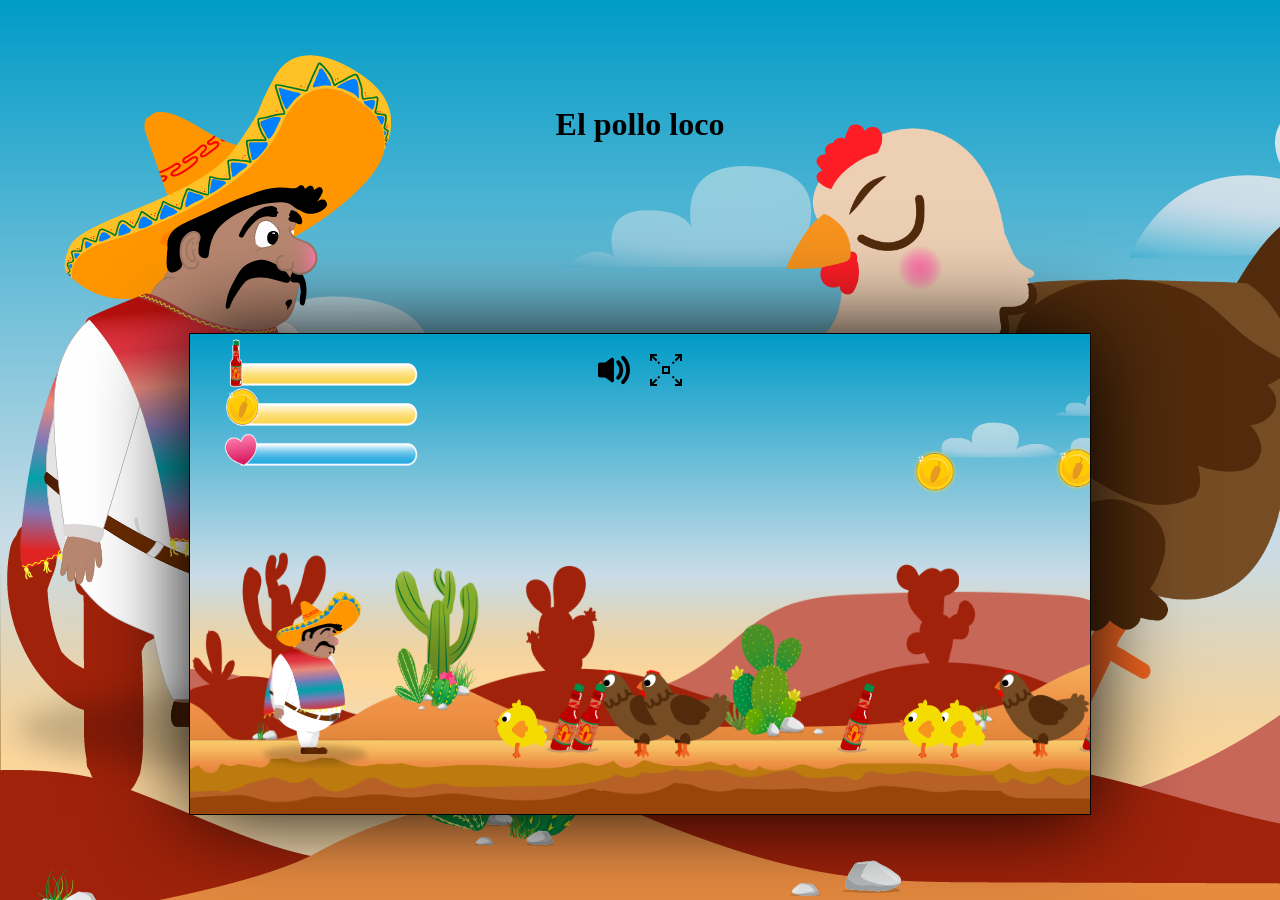
==== index.html @ 883780c0 "background styling" ====
<!DOCTYPE html>
<html lang="en">

<head>
    <meta charset="UTF-8">
    <meta http-equiv="X-UA-Compatible" content="IE=edge">
    <meta name="viewport" content="width=device-width, initial-scale=1.0">
    <title>El pollo loco</title>
    <link rel="stylesheet" href="style.css">
    <script src="models/drawable-object.class.js"></script>
    <script src="models/movable-object.class.js"></script>
    <script src="models/chicken.class.js"></script>
    <script src="models/small-chicken.class.js"></script>
    <script src="models/character.class.js"></script>
    <script src="models/status-bar-health.class.js"></script>
    <script src="models/status-bar-bottles.class.js"></script>
    <script src="models/status-bar-coins.class.js"></script>
    <script src="models/status-bar-endboss.class.js"></script>
    <script src="models/throwable-object.class.js"></script>
    <script src="models/cloud.class.js"></script>
    <script src="models/world.class.js"></script>
    <script src="models/background-object.class.js"></script>
    <script src="models/keyboard.class.js"></script>
    <script src="models/bottle.class.js"></script>
    <script src="models/coins.class.js"></script>
    <script src="models/endboss.class.js"></script>
    <script src="js/game.js"></script>
    <script src="models/level.class.js"></script>
    <script src="levels/level1.js"></script>
</head>

<body  onload="initLevel(), init()"; background='img/5_background/first_half_background.png'>
    <h1 class="title">El pollo loco</h1>
    <div class="fullscreen" id="fullscreen">
        <img class="pepeBackground" src="img/2_character_pepe/1_idle/idle/I-1.png" alt="">
        <img class="endbossBackground" src="img/4_enemie_boss_chicken/3_attack/G20.png" alt="">
        <div class="container" id="container">
        <canvas class="canvas" id="canvas" width="900px" height="480px"></canvas>
        <div class="overlay"></div>
        <div class="overlay"></div>
        <div class="overlay">
            <div class="icons">
                <img src="img/audio-speaker-on.png" alt="">
                <img id="fullscreenImg" onclick="toggleFullscreen()" src="img/fullscreen.png" alt="">
            </div>
        </div>
        </div>
    </div>
</body>



</html>
---- style.css ----
body {
    display: flex;
    flex-direction: column;
    align-items: center;
    margin: 0;
    padding: 0;
    justify-content: space-around;
    height: 100vh;
    overflow: hidden;
}
.d-none{
    display: none;
}
canvas {
    position: absolute;
    top: 0;
    left: 0;
    width: 900px;
    height: 480px;
}


.container{
    position: relative;
    width: 900px;
    height: 480px;
    box-shadow: rgb(0, 0, 0) 0px 0px 86px;
    border: 1px solid black;
}

.overlay {
    position: absolute;
    top: 0;
    left: 0;
    width: 100%;
    height: 100%;
}



.icons {
    position: absolute;
    display: flex;
    top: 20px;
    left: 50%;
    transform: translateX(-50%);
    gap: 20px;
}

.icons img{
    cursor: pointer;
}
.fullscreen{
    position: relative;
}
.pepeBackground{
    position: absolute;
    top: -746px;
    left: -265px;
    z-index: -1;
}

.endbossBackground{
    position: absolute;
    top: -340px;
    left: 552px;
    z-index: -1;
    height: 744px;
}

/* Smartphones */
@media only screen and (max-width: 1000px) {
    canvas {
        width: 100%;
    }
}

/* Smartphones -------- */
@media only screen and (max-height: 480px) {
    canvas {
        height: 100vh;
    }

    .title {
        display: none;
    }
}
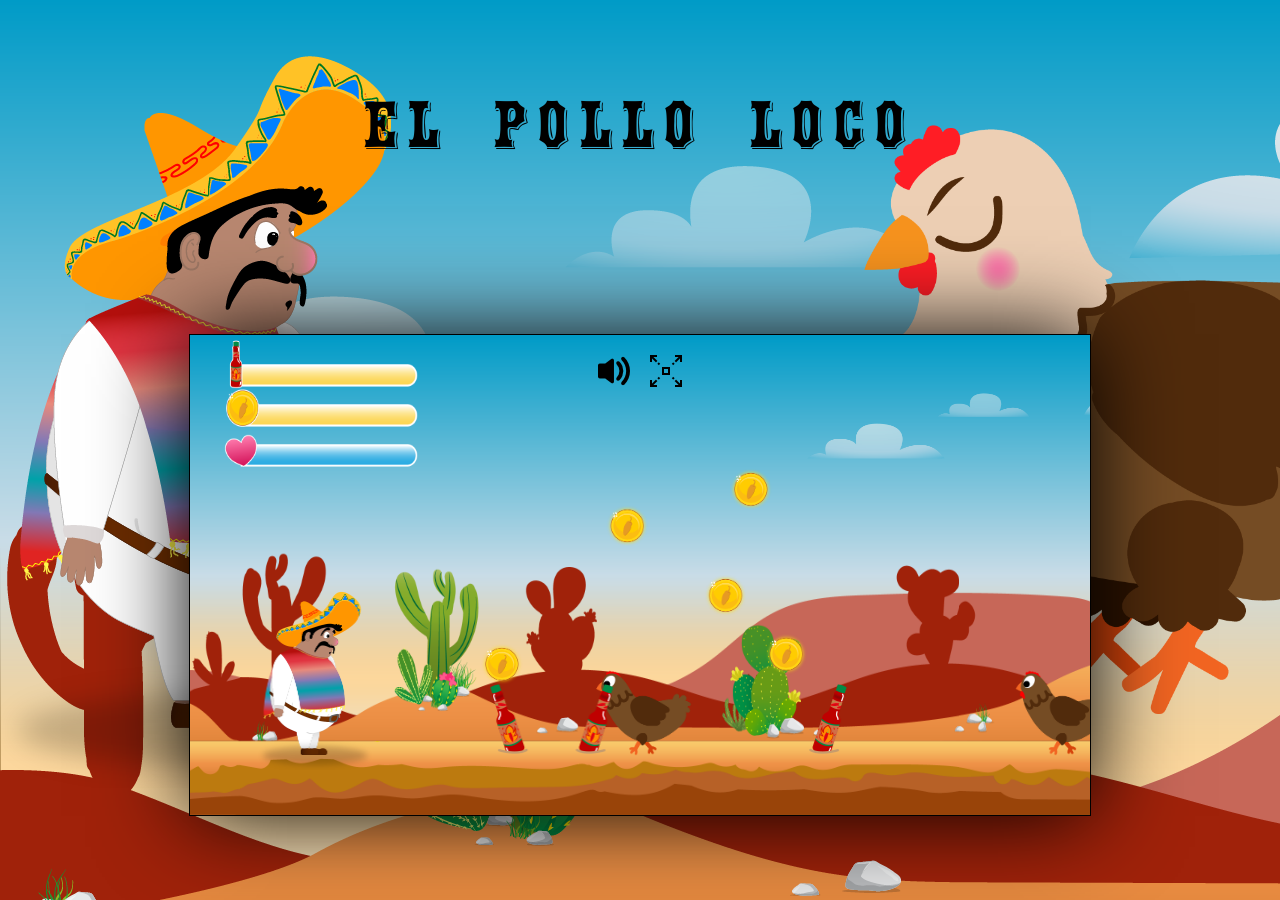
==== commit 8c3cebca: "headline font and styling" ====
--- a/index.html
+++ b/index.html
@@ -7,6 +7,7 @@
     <meta name="viewport" content="width=device-width, initial-scale=1.0">
     <title>El pollo loco</title>
     <link rel="stylesheet" href="style.css">
+    <link rel="stylesheet" href="fonts/stylesheet.css">
     <script src="models/drawable-object.class.js"></script>
     <script src="models/movable-object.class.js"></script>
     <script src="models/chicken.class.js"></script>
@@ -32,8 +33,8 @@
 <body  onload="initLevel(), init()"; background='img/5_background/first_half_background.png'>
     <h1 class="title">El pollo loco</h1>
     <div class="fullscreen" id="fullscreen">
-        <img class="pepeBackground" src="img/2_character_pepe/1_idle/idle/I-1.png" alt="">
-        <img class="endbossBackground" src="img/4_enemie_boss_chicken/3_attack/G20.png" alt="">
+        <img id="pepeBackground" class="pepeBackground" src="img/2_character_pepe/1_idle/idle/I-1.png" alt="">
+        <img id="endbossBackground" class="endbossBackground" src="img/4_enemie_boss_chicken/3_attack/G20.png" alt="">
         <div class="container" id="container">
         <canvas class="canvas" id="canvas" width="900px" height="480px"></canvas>
         <div class="overlay"></div>
--- a/style.css
+++ b/style.css
@@ -11,6 +11,13 @@
 .d-none{
     display: none;
 }
+.title{    font-family: montagueregular;
+    font-size: 68px;
+    margin: 0;
+    letter-spacing: 10px;
+    font-weight: normal;
+}
+
 canvas {
     position: absolute;
     top: 0;
@@ -63,7 +70,7 @@
 .endbossBackground{
     position: absolute;
     top: -340px;
-    left: 552px;
+    left: 630px;
     z-index: -1;
     height: 744px;
 }
--- a/fonts/stylesheet.css
+++ b/fonts/stylesheet.css
@@ -0,0 +1,12 @@
+/*! Generated by Font Squirrel (https://www.fontsquirrel.com) on May 22, 2023 */
+
+
+
+@font-face {
+    font-family: 'montagueregular';
+    src: url('montague-webfont.woff2') format('woff2'),
+         url('montague-webfont.woff') format('woff');
+    font-weight: normal;
+    font-style: normal;
+
+}
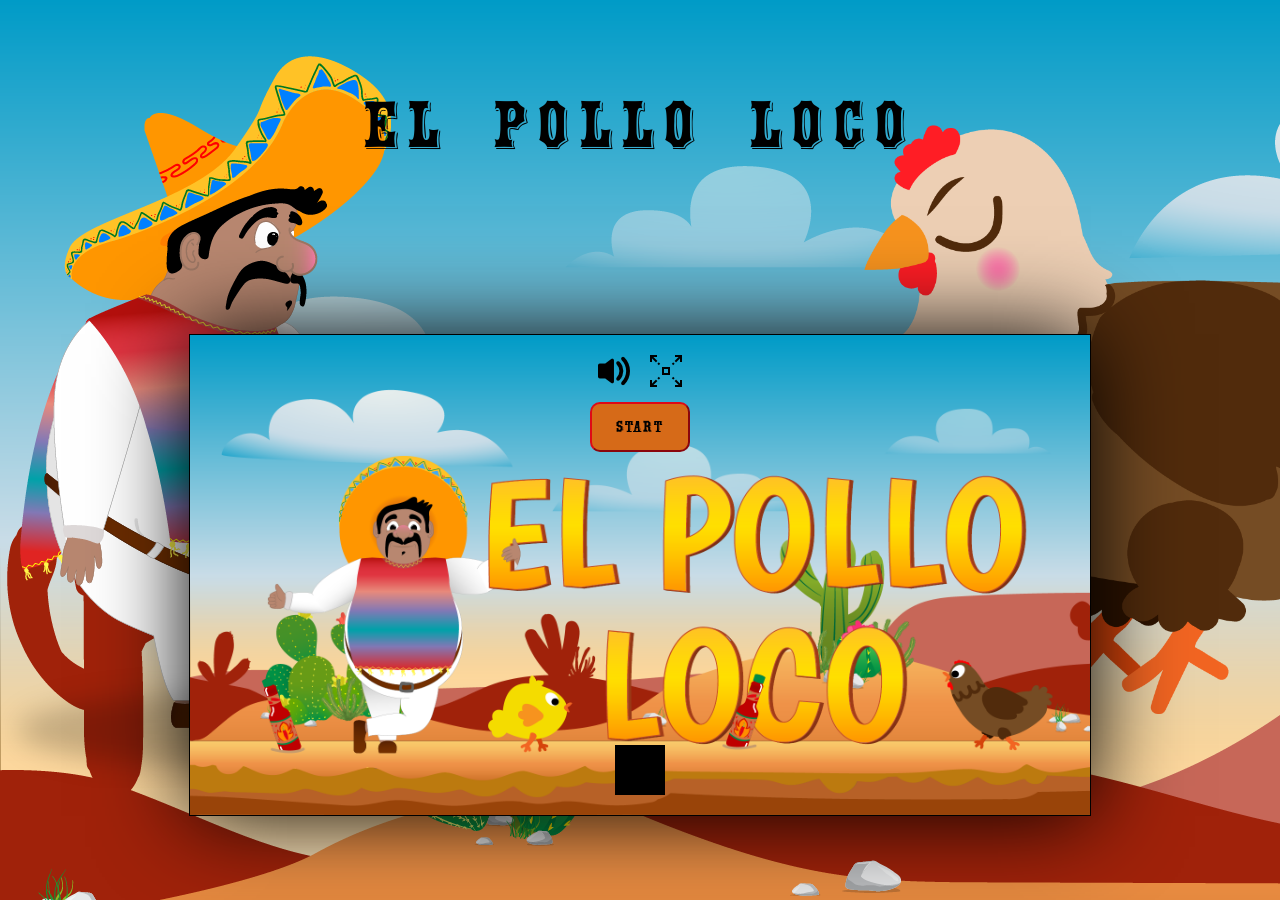
==== commit 1df7d760: "start- and endscreen" ====
--- a/index.html
+++ b/index.html
@@ -30,22 +30,29 @@
     <script src="levels/level1.js"></script>
 </head>
 
-<body  onload="initLevel(), init()"; background='img/5_background/first_half_background.png'>
+<body background='img/5_background/first_half_background.png'>
     <h1 class="title">El pollo loco</h1>
     <div class="fullscreen" id="fullscreen">
         <img id="pepeBackground" class="pepeBackground" src="img/2_character_pepe/1_idle/idle/I-1.png" alt="">
         <img id="endbossBackground" class="endbossBackground" src="img/4_enemie_boss_chicken/3_attack/G20.png" alt="">
         <div class="container" id="container">
-        <canvas class="canvas" id="canvas" width="900px" height="480px"></canvas>
-        <div class="overlay"></div>
-        <div class="overlay"></div>
+            <canvas class="canvas" id="canvas" width="900px" height="480px"></canvas>
+
+            <div id="endscreen" class="overlay d-none"><img src="img/9_intro_outro_screens/game_over/game over!.png"
+                    alt=""><button onclick="initLevel(); init()">Restart</button></div>
+        
+        <div id="startscreen" class="overlay"><img src="img/9_intro_outro_screens/start/startscreen_1.png" alt="">
+            <button onclick="initLevel(); init()">Start</button>
+        </div>
         <div class="overlay">
             <div class="icons">
                 <img src="img/audio-speaker-on.png" alt="">
                 <img id="fullscreenImg" onclick="toggleFullscreen()" src="img/fullscreen.png" alt="">
             </div>
+            <div class="controls"></div>
         </div>
-        </div>
+        <button onclick= "initLevel(); init()">Start</button></div>
+    </div>
     </div>
 </body>
 
--- a/style.css
+++ b/style.css
@@ -43,6 +43,33 @@
     height: 100%;
 }
 
+.overlay img{
+    height: 100%;
+    width: 100%;
+}
+
+.overlay button{
+    position: absolute;
+    z-index: 2;
+    left: 50%;
+    cursor: pointer;
+    transform: translateX(-50%);
+    top: 14%;
+    height: 50px;
+    width: 100px;
+    font-size: 16px;
+    font-weight: 500;
+    font-family: montagueregular;
+    letter-spacing: 2px;
+    border-color: #DE0A16;
+    border-radius: 10px;
+    background-color: #D66A18;
+}
+
+.blurredOverlay{
+    background-color: rgba(0, 0, 0, -0.39);
+    backdrop-filter: blur(2px);
+}
 
 
 .icons {
@@ -56,6 +83,18 @@
 
 .icons img{
     cursor: pointer;
+}
+
+.controls{
+    background-color: black;
+    position: absolute;
+    display: flex;
+    bottom: 20px;
+    left: 50%;
+    transform: translateX(-50%);
+    gap: 20px;
+    height: 50px;
+    width: 50px;
 }
 .fullscreen{
     position: relative;
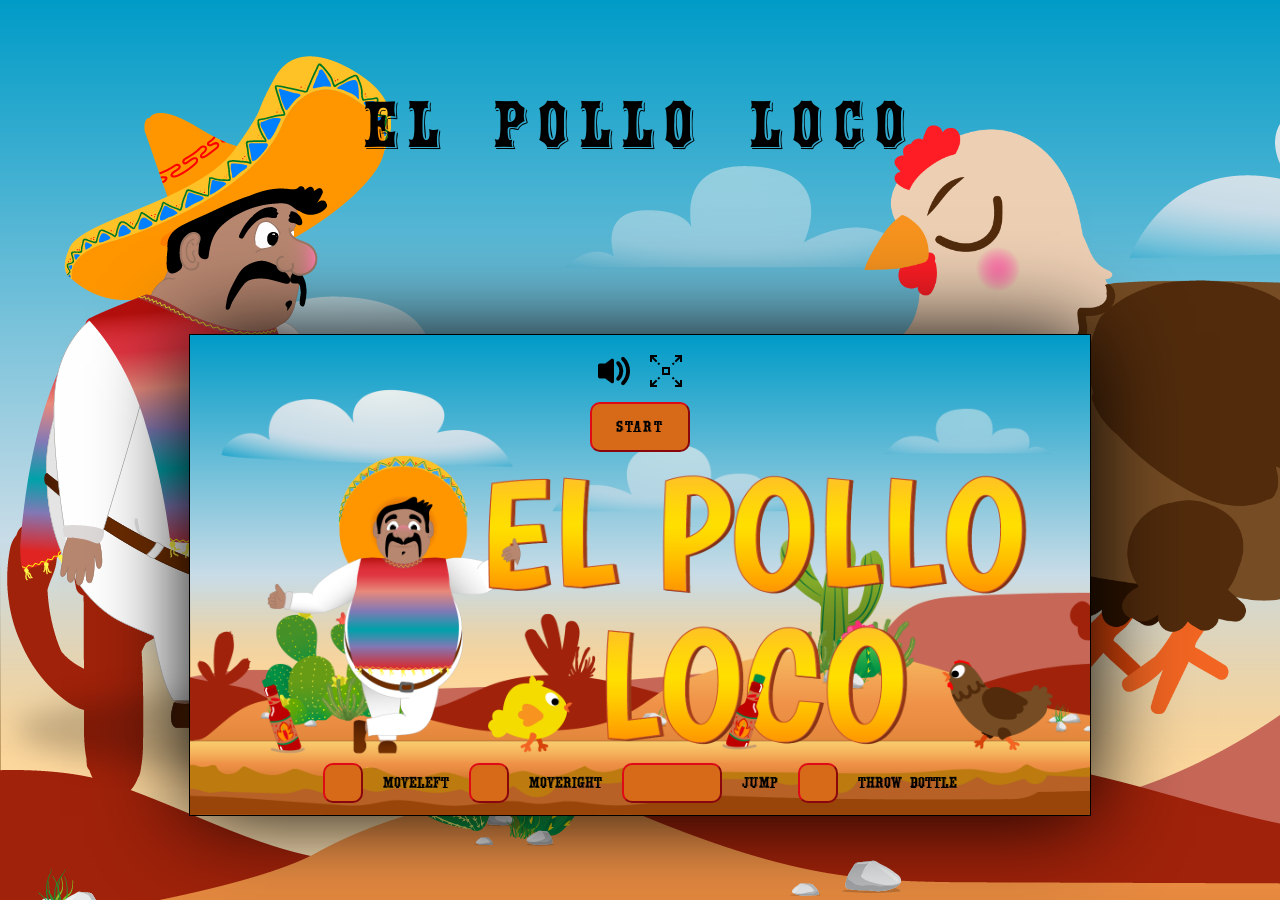
==== commit 8ef3066f: "endscreen win and lose" ====
--- a/index.html
+++ b/index.html
@@ -38,20 +38,25 @@
         <div class="container" id="container">
             <canvas class="canvas" id="canvas" width="900px" height="480px"></canvas>
 
-            <div id="endscreen" class="overlay d-none"><img src="img/9_intro_outro_screens/game_over/game over!.png"
-                    alt=""><button onclick="initLevel(); init()">Restart</button></div>
+            <div id="endscreen" class="overlay d-none"><img id="endscreenImg" src="img/9_intro_outro_screens/game_over/game over!.png"
+                    alt=""><button class="startButton" onclick="initLevel(); init()">Restart</button></div>
         
         <div id="startscreen" class="overlay"><img src="img/9_intro_outro_screens/start/startscreen_1.png" alt="">
-            <button onclick="initLevel(); init()">Start</button>
+            <button class="startButton" onclick="initLevel(); init()">Start</button>
         </div>
         <div class="overlay">
             <div class="icons">
                 <img src="img/audio-speaker-on.png" alt="">
                 <img id="fullscreenImg" onclick="toggleFullscreen()" src="img/fullscreen.png" alt="">
             </div>
-            <div class="controls"></div>
+            <div class="controls">
+                <button class="control"></button><p>MoveLeft</p>
+                <button class="control"></button><p>MoveRight</p>
+                <button class="control"></button><p>Jump</p>
+                <button class="control"></button><p>Throw Bottle</p>
+            </div>
         </div>
-        <button onclick= "initLevel(); init()">Start</button></div>
+   
     </div>
     </div>
 </body>
--- a/style.css
+++ b/style.css
@@ -48,7 +48,44 @@
     width: 100%;
 }
 
-.overlay button{
+.controls{
+    position: absolute;
+    display: flex;
+    bottom: 7px;
+    left: 50%;
+    transform: translateX(-50%);
+    gap: 20px;
+    height: 50px;
+    align-items: center;
+    justify-content: center;
+}
+
+.fullscreen{
+    position: relative;
+}
+
+.control{
+    z-index: 2;
+    height: 40px;
+    width: 40px;
+    border-color: #DE0A16;
+    border-radius: 10px;
+    background-color: #D66A18;
+    margin: 0;
+    padding: 0;
+   
+}
+
+.controls :nth-child(5){
+    width: 100px;
+}
+
+.controls p{
+    font-family: montagueregular;
+    white-space: nowrap;
+}
+
+.startButton{
     position: absolute;
     z-index: 2;
     left: 50%;
@@ -64,6 +101,10 @@
     border-color: #DE0A16;
     border-radius: 10px;
     background-color: #D66A18;
+}
+
+.startButton:hover{
+    background-color: #c05f15
 }
 
 .blurredOverlay{
@@ -85,20 +126,7 @@
     cursor: pointer;
 }
 
-.controls{
-    background-color: black;
-    position: absolute;
-    display: flex;
-    bottom: 20px;
-    left: 50%;
-    transform: translateX(-50%);
-    gap: 20px;
-    height: 50px;
-    width: 50px;
-}
-.fullscreen{
-    position: relative;
-}
+
 .pepeBackground{
     position: absolute;
     top: -746px;
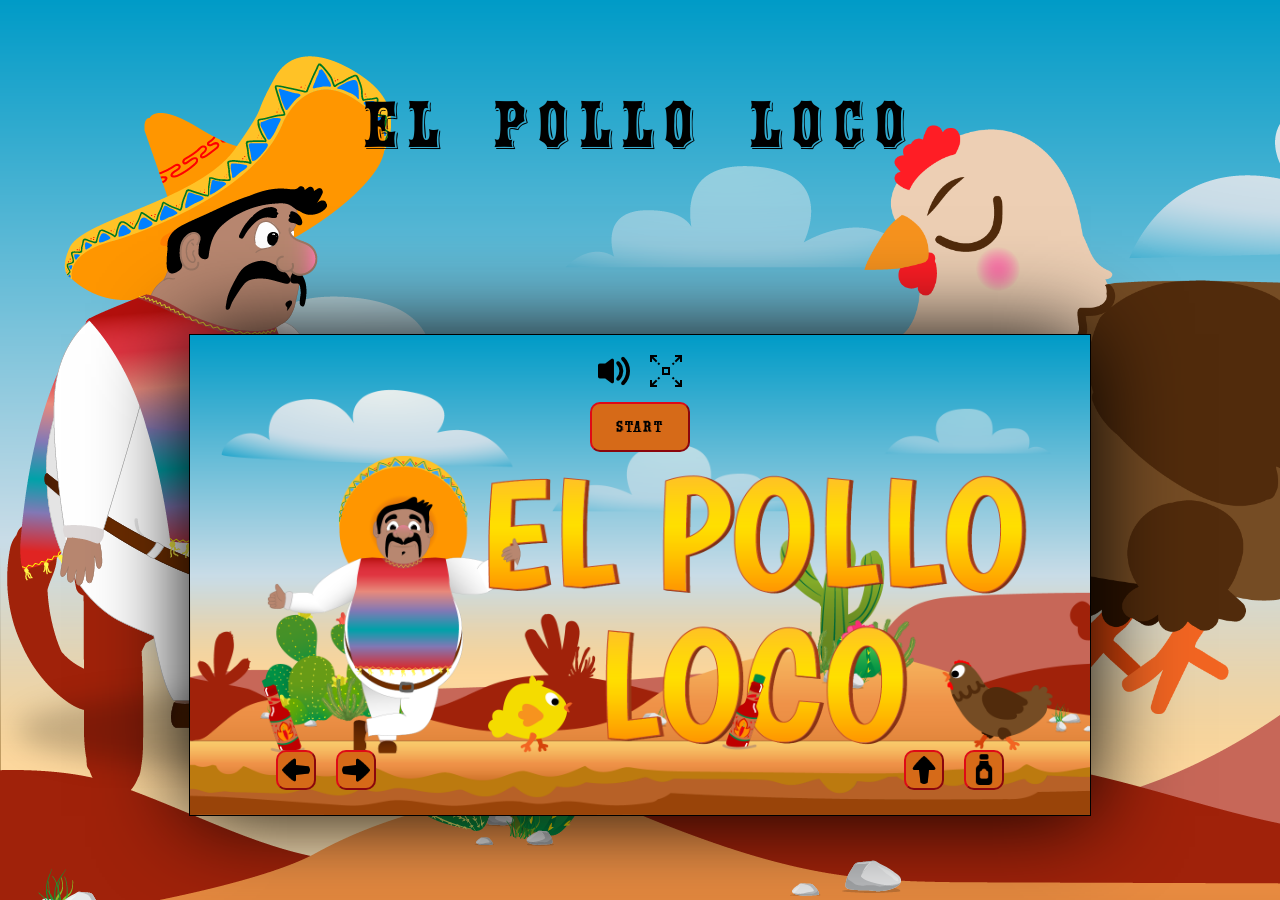
==== commit 49448dc2: "mobile optimation" ====
--- a/index.html
+++ b/index.html
@@ -49,12 +49,25 @@
                 <img src="img/audio-speaker-on.png" alt="">
                 <img id="fullscreenImg" onclick="toggleFullscreen()" src="img/fullscreen.png" alt="">
             </div>
-            <div class="controls">
-                <button class="control"></button><p>MoveLeft</p>
-                <button class="control"></button><p>MoveRight</p>
-                <button class="control"></button><p>Jump</p>
-                <button class="control"></button><p>Throw Bottle</p>
+            <div id="controls" class="controls d-none">
+                <button class="control"><img src="img/icons8-links-52.png" alt=""></button><p>MoveLeft</p>
+                <button class="control"><img src="img/icons8-rechts-52.png" alt=""></button><p>MoveRight</p>
+                <button class="control">SPACE</button><p>Jump</p>
+                <button class="control"><img src="img/icons8-d-50.png" alt=""></button><p>Throw Bottle</p>
             </div>
+            <div id="controlsMobile" class="controlsMobile">
+                <div>
+                    <button id="left" class="control" ontouchstart="keyboard.LEFT = true;" ontouchend="keyboard.LEFT = false;"><img src="img/icons8-links-52.png" alt=""></button>
+                    <button id="right" class="control" ontouchstart="keyboard.RIGHT = true;" ontouchend="keyboard.RIGHT = false;"><img src="img/icons8-rechts-52.png" alt=""></button>
+                </div>
+                <div>
+                    <button id="jump" class="control" ontouchstart="keyboard.SPACE = true;" ontouchend="keyboard.SPACE = false;"><img class="rotate" src="img/icons8-links-52.png" alt=""></button>
+                    <button id="throw" class="control" ontouchstart="keyboard.D= true;" ontouchend="keyboard.D = false;"><img src="img/icons8-sauce-bottle-48.png" alt=""></button>
+                </div>
+            </div>
+            
+            </div>
+
         </div>
    
     </div>
--- a/style.css
+++ b/style.css
@@ -8,10 +8,13 @@
     height: 100vh;
     overflow: hidden;
 }
-.d-none{
-    display: none;
-}
-.title{    font-family: montagueregular;
+
+.d-none {
+    display: none !important
+}
+
+.title {
+    font-family: montagueregular;
     font-size: 68px;
     margin: 0;
     letter-spacing: 10px;
@@ -27,7 +30,7 @@
 }
 
 
-.container{
+.container {
     position: relative;
     width: 900px;
     height: 480px;
@@ -43,12 +46,12 @@
     height: 100%;
 }
 
-.overlay img{
+.overlay img {
     height: 100%;
     width: 100%;
 }
 
-.controls{
+.controls {
     position: absolute;
     display: flex;
     bottom: 7px;
@@ -60,11 +63,33 @@
     justify-content: center;
 }
 
-.fullscreen{
+.controlsMobile {
+    position: absolute;
+    width: 100%;
+    display: flex;
+    bottom: 20px;
+    left: 50%;
+    transform: translateX(-50%);
+    gap: 356px;
+    height: 50px;
+    align-items: center;
+    justify-content: space-around;
+}
+
+.controlsMobile div {
+    display: flex;
+    gap: 20px
+}
+
+.fullscreen {
     position: relative;
 }
 
-.control{
+.rotate {
+    rotate: 90deg;
+}
+
+.control {
     z-index: 2;
     height: 40px;
     width: 40px;
@@ -73,19 +98,21 @@
     background-color: #D66A18;
     margin: 0;
     padding: 0;
-   
-}
-
-.controls :nth-child(5){
+
+}
+
+.controls :nth-child(5) {
     width: 100px;
-}
-
-.controls p{
+    font-size: 17px;
+    font-weight: bold;
+}
+
+.controls p {
     font-family: montagueregular;
     white-space: nowrap;
 }
 
-.startButton{
+.startButton {
     position: absolute;
     z-index: 2;
     left: 50%;
@@ -103,11 +130,11 @@
     background-color: #D66A18;
 }
 
-.startButton:hover{
+.startButton:hover {
     background-color: #c05f15
 }
 
-.blurredOverlay{
+.blurredOverlay {
     background-color: rgba(0, 0, 0, -0.39);
     backdrop-filter: blur(2px);
 }
@@ -122,19 +149,19 @@
     gap: 20px;
 }
 
-.icons img{
+.icons img {
     cursor: pointer;
 }
 
 
-.pepeBackground{
+.pepeBackground {
     position: absolute;
     top: -746px;
     left: -265px;
     z-index: -1;
 }
 
-.endbossBackground{
+.endbossBackground {
     position: absolute;
     top: -340px;
     left: 630px;
@@ -147,6 +174,18 @@
     canvas {
         width: 100%;
     }
+
+    .icons,
+    .endbossBackground,
+    .pepeBackground {
+        display: none;
+    }
+
+
+    body {
+        height: 100vh;
+        width: 100vw;
+    }
 }
 
 /* Smartphones -------- */
@@ -155,7 +194,18 @@
         height: 100vh;
     }
 
+    .icons,
+    .endbossBackground,
+    .pepeBackground,
     .title {
         display: none;
     }
+
+
+    .fullscreen,
+    .container {
+        height: 100%;
+        width: 100%;
+    }
+
 }
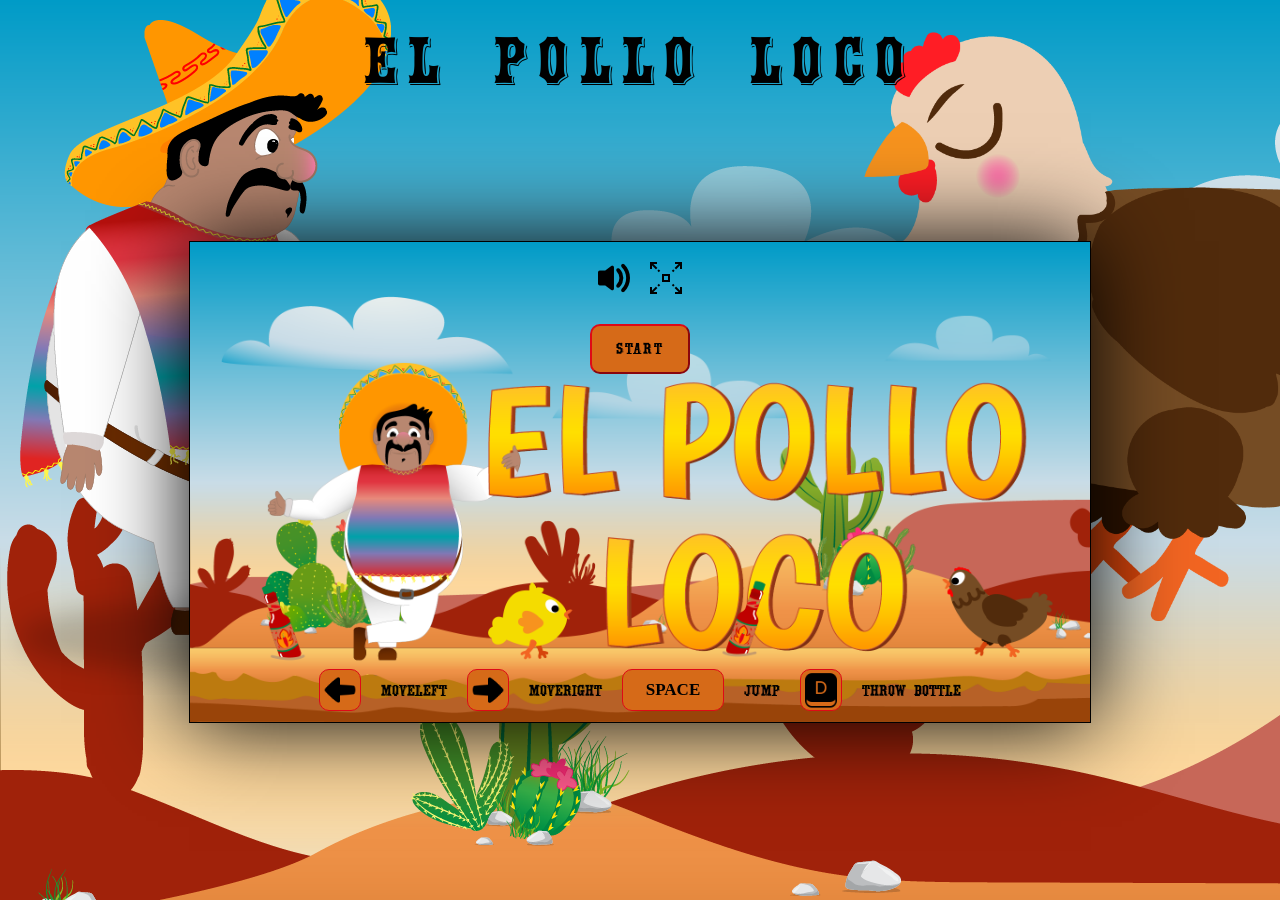
==== commit 7f0fba61: "media queries" ====
--- a/index.html
+++ b/index.html
@@ -30,48 +30,68 @@
     <script src="levels/level1.js"></script>
 </head>
 
-<body background='img/5_background/first_half_background.png'>
-    <h1 class="title">El pollo loco</h1>
-    <div class="fullscreen" id="fullscreen">
-        <img id="pepeBackground" class="pepeBackground" src="img/2_character_pepe/1_idle/idle/I-1.png" alt="">
-        <img id="endbossBackground" class="endbossBackground" src="img/4_enemie_boss_chicken/3_attack/G20.png" alt="">
-        <div class="container" id="container">
-            <canvas class="canvas" id="canvas" width="900px" height="480px"></canvas>
+<body>
+    <wrapper background='img/5_background/first_half_background.png'>
+        <div id="rotateOverlay" class="rotateOverlay">
+            <img src="img/icons8-drehen-80.png" alt="">
+        </div>
+        <h1 class="title">El pollo loco</h1>
+        <div class="fullscreen" id="fullscreen">
+            <img id="pepeBackground" class="pepeBackground" src="img/2_character_pepe/1_idle/idle/I-1.png" alt="">
+            <img id="endbossBackground" class="endbossBackground" src="img/4_enemie_boss_chicken/3_attack/G20.png"
+                alt="">
+            <div class="container" id="container">
+                <canvas class="canvas" id="canvas" width="900px" height="480px"></canvas>
 
-            <div id="endscreen" class="overlay d-none"><img id="endscreenImg" src="img/9_intro_outro_screens/game_over/game over!.png"
-                    alt=""><button class="startButton" onclick="initLevel(); init()">Restart</button></div>
-        
-        <div id="startscreen" class="overlay"><img src="img/9_intro_outro_screens/start/startscreen_1.png" alt="">
-            <button class="startButton" onclick="initLevel(); init()">Start</button>
-        </div>
-        <div class="overlay">
-            <div class="icons">
-                <img src="img/audio-speaker-on.png" alt="">
-                <img id="fullscreenImg" onclick="toggleFullscreen()" src="img/fullscreen.png" alt="">
-            </div>
-            <div id="controls" class="controls d-none">
-                <button class="control"><img src="img/icons8-links-52.png" alt=""></button><p>MoveLeft</p>
-                <button class="control"><img src="img/icons8-rechts-52.png" alt=""></button><p>MoveRight</p>
-                <button class="control">SPACE</button><p>Jump</p>
-                <button class="control"><img src="img/icons8-d-50.png" alt=""></button><p>Throw Bottle</p>
-            </div>
-            <div id="controlsMobile" class="controlsMobile">
-                <div>
-                    <button id="left" class="control" ontouchstart="keyboard.LEFT = true;" ontouchend="keyboard.LEFT = false;"><img src="img/icons8-links-52.png" alt=""></button>
-                    <button id="right" class="control" ontouchstart="keyboard.RIGHT = true;" ontouchend="keyboard.RIGHT = false;"><img src="img/icons8-rechts-52.png" alt=""></button>
+                <div id="endscreen" class="overlay d-none"><img id="endscreenImg"
+                        src="img/9_intro_outro_screens/game_over/game over!.png" alt=""><button class="startButton"
+                        onclick="initLevel(); init()">Restart</button></div>
+
+                <div id="startscreen" class="overlay"><img src="img/9_intro_outro_screens/start/startscreen_1.png"
+                        alt="">
+                    <button class="startButton" onclick="initLevel(); init()">Start</button>
                 </div>
-                <div>
-                    <button id="jump" class="control" ontouchstart="keyboard.SPACE = true;" ontouchend="keyboard.SPACE = false;"><img class="rotate" src="img/icons8-links-52.png" alt=""></button>
-                    <button id="throw" class="control" ontouchstart="keyboard.D= true;" ontouchend="keyboard.D = false;"><img src="img/icons8-sauce-bottle-48.png" alt=""></button>
+
+                <div class="overlay">
+                    <div class="icons">
+                        <img src="img/audio-speaker-on.png" alt="">
+                        <img id="fullscreenImg" onclick="toggleFullscreen()" src="img/fullscreen.png" alt="">
+                    </div>
+                    <div id="controls" class="controls">
+                        <div class="control"><img src="img/icons8-links-52.png" alt=""></div>
+                        <p>MoveLeft</p>
+                        <div class="control"><img src="img/icons8-rechts-52.png" alt=""></div>
+                        <p>MoveRight</p>
+                        <div class="control">SPACE</div>
+                        <p>Jump</p>
+                        <div class="control"><img src="img/icons8-d-50.png" alt=""></div>
+                        <p>Throw Bottle</p>
+                    </div>
+                    <div id="controlsMobile" class="controlsMobile">
+                        <div>
+                            <button id="left" class="control" ontouchstart="handleTouchStart(event, 'LEFT')"
+                                ontouchend="handleTouchEnd(event, 'LEFT')"><img src="img/icons8-links-52.png"
+                                    alt=""></button>
+                            <button id="right" class="control" ontouchstart="handleTouchStart(event, 'RIGHT')"
+                                ontouchend="handleTouchEnd(event, 'RIGHT')"><img src="img/icons8-rechts-52.png"
+                                    alt=""></button>
+                        </div>
+                        <div>
+                            <button id="jump" class="control" ontouchstart="handleTouchStart(event, 'SPACE')"
+                                ontouchend="handleTouchEnd(event, 'SPACE')"><img class="rotate"
+                                    src="img/icons8-links-52.png" alt=""></button>
+                            <button id="throw" class="control" ontouchstart="handleTouchStart(event, 'D')"
+                                ontouchend="handleTouchEnd(event, 'D')"><img src="img/icons8-sauce-bottle-48.png"
+                                    alt=""></button>
+                        </div>
+                    </div>
                 </div>
-            </div>
-            
+
             </div>
 
+
         </div>
-   
-    </div>
-    </div>
+    </wrapper>
 </body>
 
 
--- a/style.css
+++ b/style.css
@@ -1,12 +1,23 @@
 body {
+    margin: 0;
+    padding: 0;
+    box-sizing: border-box;
+}
+
+wrapper {
+    position: absolute;
     display: flex;
     flex-direction: column;
     align-items: center;
     margin: 0;
     padding: 0;
-    justify-content: space-around;
+    gap: 140px;
     height: 100vh;
+    width: 100vw;
     overflow: hidden;
+    /* Verhindert das Anzeigen der Scrollbalken */
+    scrollbar-width: none;
+    background-image: url('img/5_background/first_half_background.png')
 }
 
 .d-none {
@@ -19,6 +30,13 @@
     margin: 0;
     letter-spacing: 10px;
     font-weight: normal;
+    z-index: 1;
+}
+
+.title::before {
+    content: "";
+    display: block;
+    height: 20px;
 }
 
 canvas {
@@ -36,6 +54,7 @@
     height: 480px;
     box-shadow: rgb(0, 0, 0) 0px 0px 86px;
     border: 1px solid black;
+
 }
 
 .overlay {
@@ -66,7 +85,7 @@
 .controlsMobile {
     position: absolute;
     width: 100%;
-    display: flex;
+    display: none;
     bottom: 20px;
     left: 50%;
     transform: translateX(-50%);
@@ -96,10 +115,14 @@
     border-color: #DE0A16;
     border-radius: 10px;
     background-color: #D66A18;
-    margin: 0;
-    padding: 0;
-
-}
+    /* margin: 0; */
+    border: 1px solid #DE0A16;
+    display: flex;
+    align-items: center;
+    justify-content: center;
+}
+
+
 
 .controls :nth-child(5) {
     width: 100px;
@@ -110,6 +133,7 @@
 .controls p {
     font-family: montagueregular;
     white-space: nowrap;
+
 }
 
 .startButton {
@@ -118,7 +142,7 @@
     left: 50%;
     cursor: pointer;
     transform: translateX(-50%);
-    top: 14%;
+    top: 17%;
     height: 50px;
     width: 100px;
     font-size: 16px;
@@ -158,46 +182,53 @@
     position: absolute;
     top: -746px;
     left: -265px;
-    z-index: -1;
+    z-index: 0;
 }
 
 .endbossBackground {
     position: absolute;
     top: -340px;
     left: 630px;
-    z-index: -1;
+    z-index: 0;
     height: 744px;
 }
 
-/* Smartphones */
-@media only screen and (max-width: 1000px) {
+.rotateOverlay {
+    display: none;
+}
+
+.rotateOverlay img {
+    height: 150px;
+}
+
+
+@media (max-width: 980px) {
+   
+}
+
+
+/* Styles für mobile Geräte */
+@media screen and (max-width: 767px) {
+    /* Hier den Code für den mobilen Inhalt einfügen */
+    wrapper {
+        display: flex;
+        align-items: center;
+        justify-content: center;
+
+    }
+
     canvas {
         width: 100%;
     }
 
-    .icons,
-    .endbossBackground,
-    .pepeBackground {
-        display: none;
-    }
-
-
-    body {
-        height: 100vh;
-        width: 100vw;
-    }
-}
-
-/* Smartphones -------- */
-@media only screen and (max-height: 480px) {
-    canvas {
-        height: 100vh;
-    }
-
-    .icons,
-    .endbossBackground,
-    .pepeBackground,
-    .title {
+    .startButton {
+        height: 40px;
+    }
+.title{
+    display: none;
+}
+
+    .controls {
         display: none;
     }
 
@@ -206,6 +237,82 @@
     .container {
         height: 100%;
         width: 100%;
-    }
-
-}+        border: unset;
+    }
+
+    .rotateOverlay {
+        position: fixed;
+        top: 0;
+        left: 0;
+        width: 100%;
+        height: 100%;
+        background-color: rgb(239 227 227);
+        color: #fff;
+        display: flex;
+        justify-content: center;
+        align-items: center;
+        z-index: 9999;
+    }
+  }
+  
+  /* Styles für Tablets */
+  @media screen and (max-width: 1180px) {
+    /* Hier den Code für den Tablet-Inhalt einfügen */
+    wrapper {
+        display: flex;
+        align-items: center;
+        justify-content: center;
+
+    }
+
+    canvas {
+        width: 100%;
+        height: 100%;
+    }
+
+    .title,
+    .pepeBackground,
+    .endbossBackground{
+        display: none;
+    }
+
+    .startButton {
+        height: 40px;
+    }
+
+
+    .controls {
+        display: none;
+    }
+
+.icons{
+    top:12px
+}
+
+.startButton{
+    top: 13%
+}
+    .fullscreen,
+    .container {
+        height: 100%;
+        width: 100%;
+        border: unset;
+    }
+
+    .rotateOverlay {
+        position: fixed;
+        top: 0;
+        left: 0;
+        width: 100%;
+        height: 100%;
+        background-color: rgb(239 227 227);
+        color: #fff;
+        display: flex;
+        justify-content: center;
+        align-items: center;
+        z-index: 9999;
+    }
+  }
+  
+  
+  
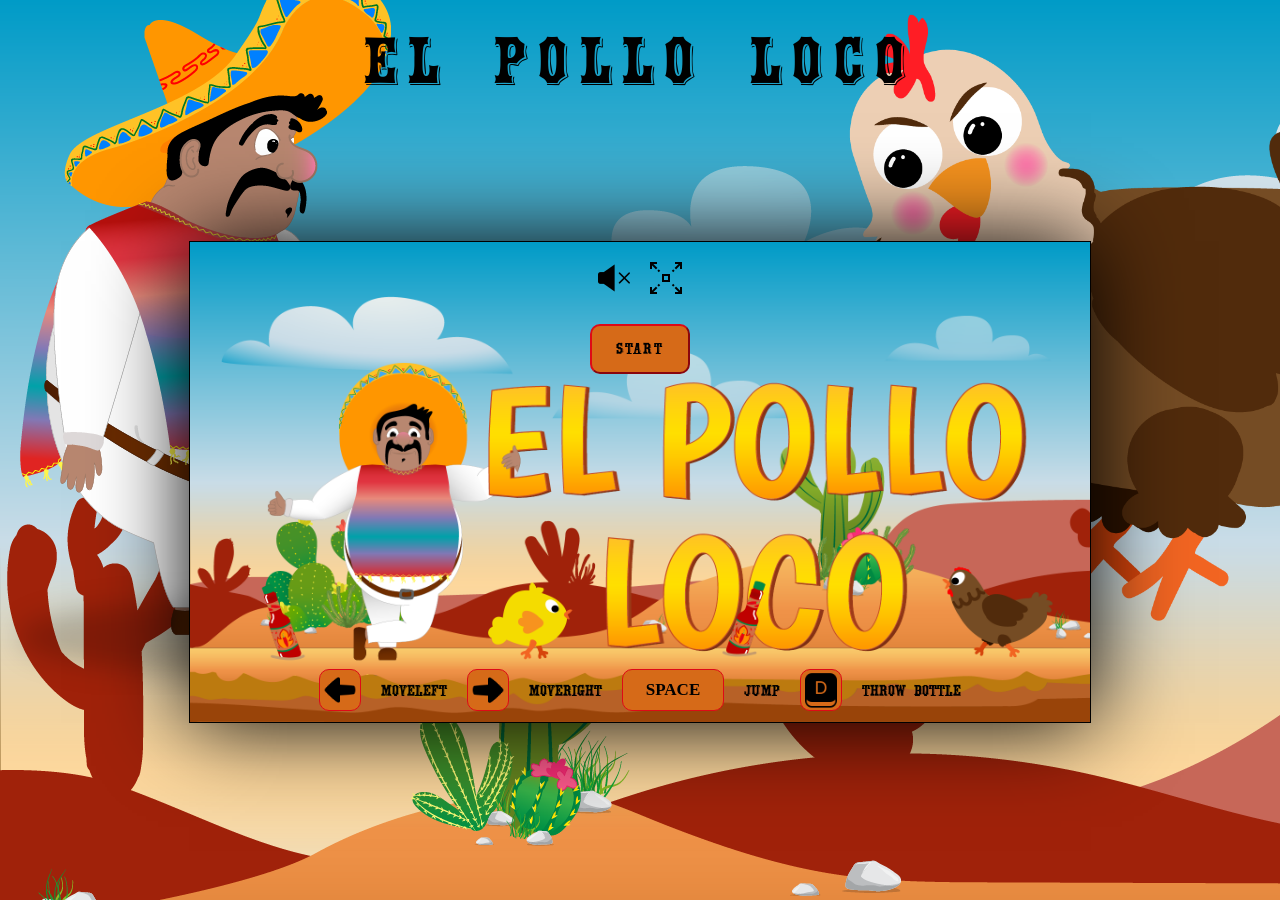
==== commit 3d5ab9cb: "sound effects" ====
--- a/index.html
+++ b/index.html
@@ -38,7 +38,7 @@
         <h1 class="title">El pollo loco</h1>
         <div class="fullscreen" id="fullscreen">
             <img id="pepeBackground" class="pepeBackground" src="img/2_character_pepe/1_idle/idle/I-1.png" alt="">
-            <img id="endbossBackground" class="endbossBackground" src="img/4_enemie_boss_chicken/3_attack/G20.png"
+            <img id="endbossBackground" class="endbossBackground" src="img/4_enemie_boss_chicken/2_alert/G10.png"
                 alt="">
             <div class="container" id="container">
                 <canvas class="canvas" id="canvas" width="900px" height="480px"></canvas>
@@ -54,7 +54,7 @@
 
                 <div class="overlay">
                     <div class="icons">
-                        <img src="img/audio-speaker-on.png" alt="">
+                        <img id ="muteButton" onclick ="toggleMute()" src="img/mute.png" alt="">
                         <img id="fullscreenImg" onclick="toggleFullscreen()" src="img/fullscreen.png" alt="">
                     </div>
                     <div id="controls" class="controls">
--- a/style.css
+++ b/style.css
@@ -312,6 +312,10 @@
         align-items: center;
         z-index: 9999;
     }
+
+    .controlsMobile{
+        display: flex
+    }
   }
   
   
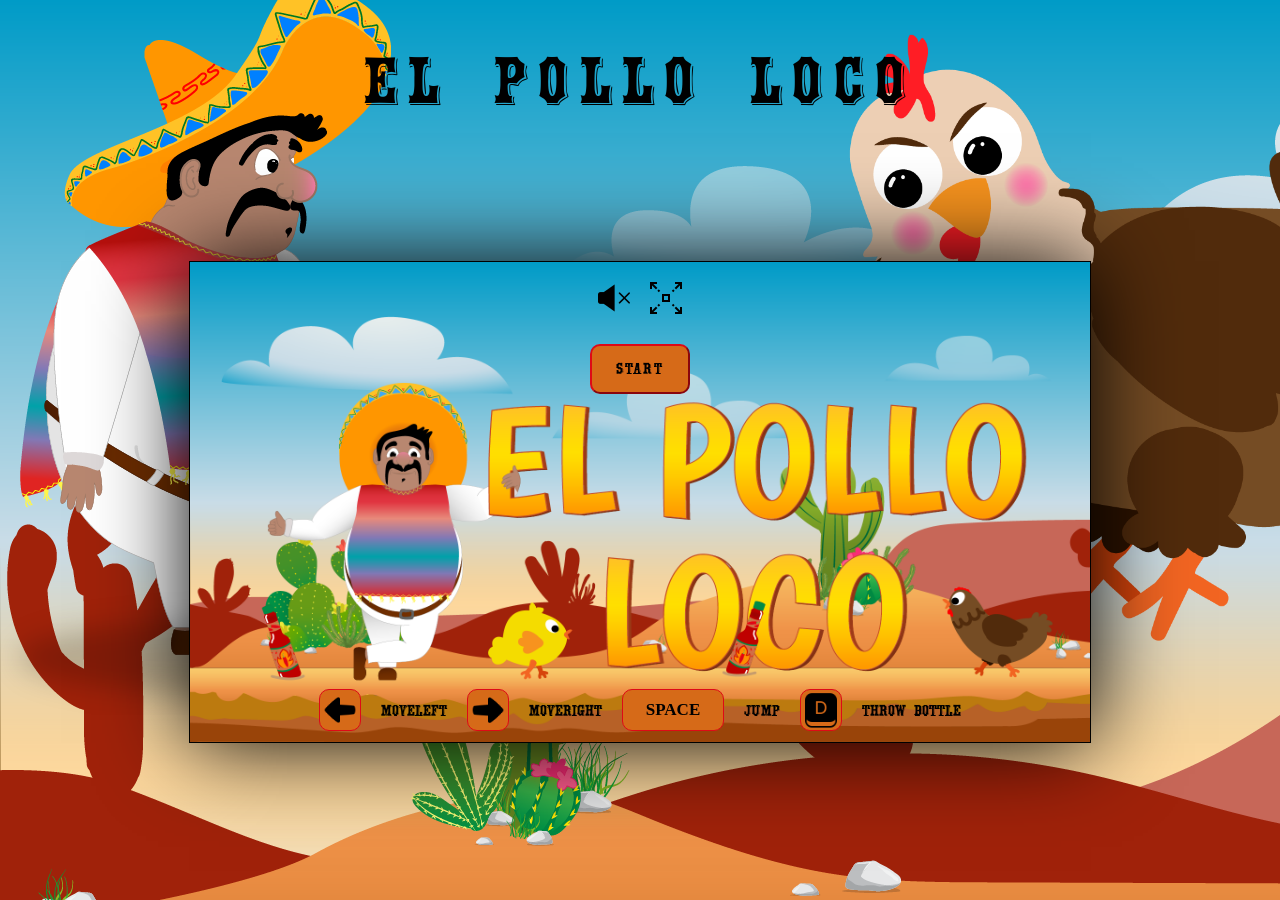
==== commit 3b0d969d: "refactoring and js.docs" ====
--- a/index.html
+++ b/index.html
@@ -1,11 +1,12 @@
 <!DOCTYPE html>
-<html lang="en">
+<html translate="no">
 
 <head>
     <meta charset="UTF-8">
     <meta http-equiv="X-UA-Compatible" content="IE=edge">
     <meta name="viewport" content="width=device-width, initial-scale=1.0">
     <title>El pollo loco</title>
+    <link rel="icon" type="image/x-icon" href="img/sombrero-26735_640.png">
     <link rel="stylesheet" href="style.css">
     <link rel="stylesheet" href="fonts/stylesheet.css">
     <script src="models/drawable-object.class.js"></script>
@@ -54,7 +55,7 @@
 
                 <div class="overlay">
                     <div class="icons">
-                        <img id ="muteButton" onclick ="toggleMute()" src="img/mute.png" alt="">
+                        <img id="muteButton" onclick="toggleMute()" src="img/mute.png" alt="">
                         <img id="fullscreenImg" onclick="toggleFullscreen()" src="img/fullscreen.png" alt="">
                     </div>
                     <div id="controls" class="controls">
--- a/style.css
+++ b/style.css
@@ -36,7 +36,7 @@
 .title::before {
     content: "";
     display: block;
-    height: 20px;
+    height: 40px;
 }
 
 canvas {
@@ -46,7 +46,6 @@
     width: 900px;
     height: 480px;
 }
-
 
 .container {
     position: relative;
@@ -121,8 +120,6 @@
     align-items: center;
     justify-content: center;
 }
-
-
 
 .controls :nth-child(5) {
     width: 100px;
@@ -163,7 +160,6 @@
     backdrop-filter: blur(2px);
 }
 
-
 .icons {
     position: absolute;
     display: flex;
@@ -177,7 +173,6 @@
     cursor: pointer;
 }
 
-
 .pepeBackground {
     position: absolute;
     top: -746px;
@@ -202,14 +197,45 @@
 }
 
 
-@media (max-width: 980px) {
-   
+.pepeBackground,
+.endbossBackground,
+.title {
+    animation: element-animation 1s ease-in-out;
+}
+
+.container {
+    animation: container-animation 1s ease-in-out;
+    /* Verzögerung von 1 Sekunde */
+}
+
+@keyframes element-animation {
+    from {
+        opacity: 0;
+        transform: translateY(-100%);
+    }
+
+    to {
+        opacity: 1;
+        transform: translateY(0);
+    }
+}
+
+@keyframes container-animation {
+    from {
+        opacity: 0;
+        transform: translateY(100%);
+    }
+
+    to {
+        opacity: 1;
+        transform: translateY(0);
+    }
 }
 
 
 /* Styles für mobile Geräte */
 @media screen and (max-width: 767px) {
-    /* Hier den Code für den mobilen Inhalt einfügen */
+   
     wrapper {
         display: flex;
         align-items: center;
@@ -217,6 +243,18 @@
 
     }
 
+    @keyframes container-animation {
+        from {
+            opacity: 1;
+            transform: translateY(0);
+        }
+
+        to {
+            opacity: 1;
+            transform: translateY(0);
+        }
+    }
+
     canvas {
         width: 100%;
     }
@@ -224,14 +262,14 @@
     .startButton {
         height: 40px;
     }
-.title{
-    display: none;
-}
+
+    .title {
+        display: none;
+    }
 
     .controls {
         display: none;
     }
-
 
     .fullscreen,
     .container {
@@ -253,11 +291,11 @@
         align-items: center;
         z-index: 9999;
     }
-  }
-  
-  /* Styles für Tablets */
-  @media screen and (max-width: 1180px) {
-    /* Hier den Code für den Tablet-Inhalt einfügen */
+}
+
+/* Styles für Tablets */
+@media screen and (max-width: 1180px) {
+
     wrapper {
         display: flex;
         align-items: center;
@@ -272,7 +310,7 @@
 
     .title,
     .pepeBackground,
-    .endbossBackground{
+    .endbossBackground {
         display: none;
     }
 
@@ -280,18 +318,18 @@
         height: 40px;
     }
 
-
     .controls {
         display: none;
     }
 
-.icons{
-    top:12px
-}
-
-.startButton{
-    top: 13%
-}
+    .icons {
+        top: 12px
+    }
+
+    .startButton {
+        top: 13%
+    }
+
     .fullscreen,
     .container {
         height: 100%;
@@ -313,10 +351,19 @@
         z-index: 9999;
     }
 
-    .controlsMobile{
+    @keyframes container-animation {
+        from {
+            opacity: 1;
+            transform: translateY(0);
+        }
+
+        to {
+            opacity: 1;
+            transform: translateY(0);
+        }
+    }
+
+    .controlsMobile {
         display: flex
     }
-  }
-  
-  
-  
+}
